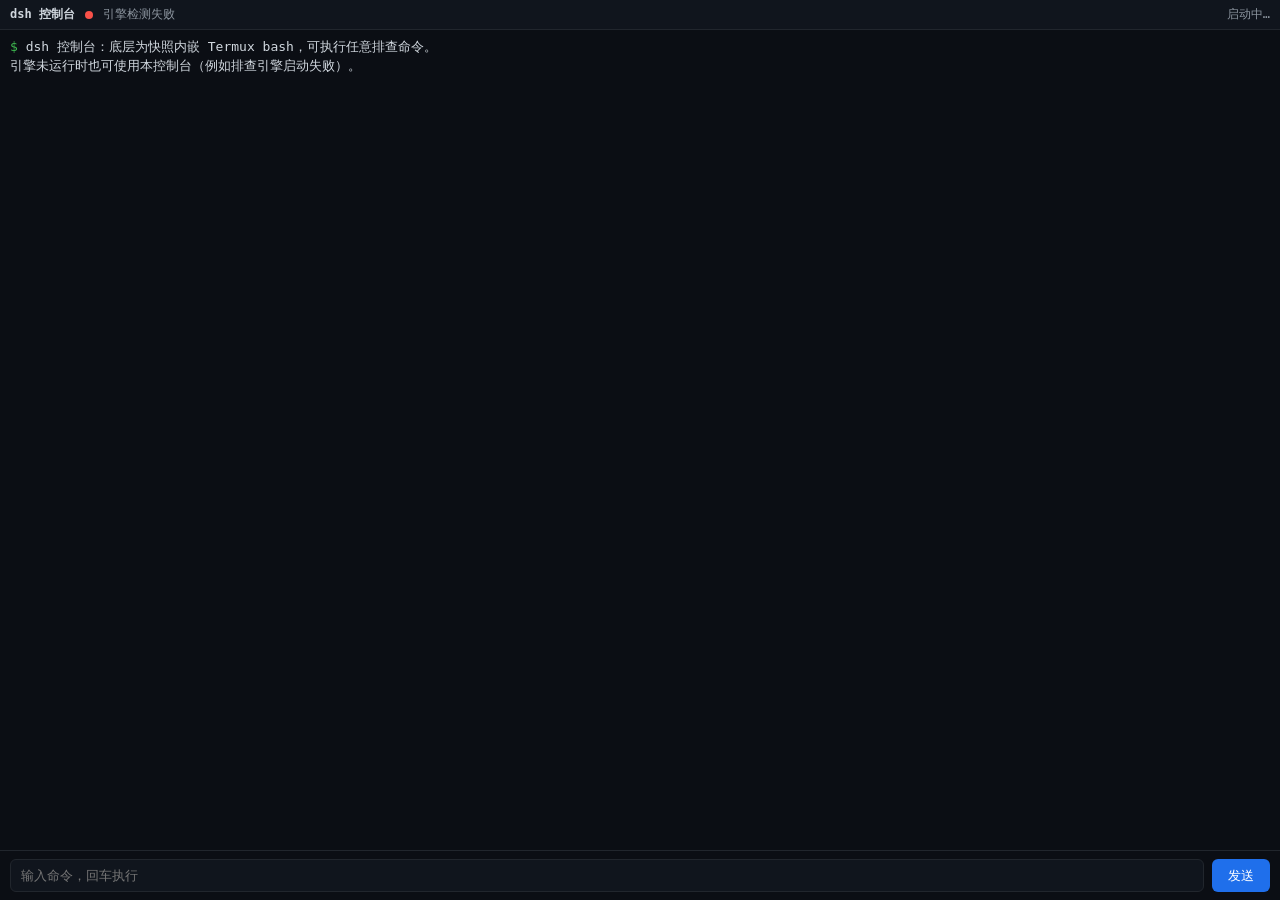
==== app/src/main/assets/console.html @ f2da4fc3 "feat: 设置页开发者选项（重启/刷新/控制台/日志开关）+ 启动测试界面 (#34) - 桥协议扩展：restartEngine/reloadWebUI/openConsole/getDevLog" ====
<!DOCTYPE html>
<html lang="zh-CN">
<head>
<meta charset="utf-8">
<meta name="viewport" content="width=device-width, initial-scale=1, viewport-fit=cover">
<title>dsh 控制台</title>
<style>
  :root {
    --bg: #0b0e14;
    --fg: #d0d7de;
    --dim: #8b949e;
    --accent: #3fb950;
    --warn: #d29922;
    --border: #21262d;
  }
  * { box-sizing: border-box; }
  html, body { height: 100%; margin: 0; }
  body {
    background: var(--bg);
    color: var(--fg);
    font-family: "Cascadia Mono", "JetBrains Mono", ui-monospace, Menlo, Consolas, monospace;
    font-size: 13px;
    display: flex;
    flex-direction: column;
  }
  #statusbar {
    display: flex;
    align-items: center;
    gap: 10px;
    padding: 6px 10px;
    background: #10151d;
    border-bottom: 1px solid var(--border);
    font-size: 12px;
    flex: none;
    -webkit-user-select: none;
    user-select: none;
  }
  #statusbar .title { font-weight: 600; color: var(--fg); }
  #statusbar .dot { width: 8px; height: 8px; border-radius: 50%; background: var(--dim); flex: none; }
  #statusbar .dot.ok { background: var(--accent); }
  #statusbar .dot.err { background: #f85149; }
  #statusbar #engineStatus { color: var(--dim); overflow: hidden; text-overflow: ellipsis; white-space: nowrap; }
  #statusbar #consoleStatus { color: var(--dim); margin-left: auto; overflow: hidden; text-overflow: ellipsis; white-space: nowrap; }
  #output {
    flex: 1;
    overflow-y: auto;
    padding: 8px 10px;
    white-space: pre-wrap;
    word-break: break-all;
    line-height: 1.45;
  }
  #output .prompt { color: var(--accent); }
  #inputrow {
    display: flex;
    gap: 8px;
    padding: 8px 10px;
    border-top: 1px solid var(--border);
    flex: none;
  }
  #cmd {
    flex: 1;
    background: #10151d;
    color: var(--fg);
    border: 1px solid var(--border);
    border-radius: 6px;
    padding: 8px 10px;
    font-family: inherit;
    font-size: 13px;
    outline: none;
  }
  #cmd:focus { border-color: #388bfd; }
  #send {
    background: #1f6feb;
    color: #fff;
    border: none;
    border-radius: 6px;
    padding: 0 16px;
    font-size: 13px;
    flex: none;
  }
  #send:active { background: #388bfd; }
</style>
</head>
<body>
  <div id="statusbar">
    <span class="title">dsh 控制台</span>
    <span class="dot" id="engineDot"></span>
    <span id="engineStatus">引擎检测中…</span>
    <span id="consoleStatus">启动中…</span>
  </div>
  <div id="output"><span class="prompt">$ </span>dsh 控制台：底层为快照内嵌 Termux bash，可执行任意排查命令。<br>引擎未运行时也可使用本控制台（例如排查引擎启动失败）。<br><br></div>
  <div id="inputrow">
    <input id="cmd" type="text" placeholder="输入命令，回车执行" autocomplete="off" autocapitalize="off" spellcheck="false">
    <button id="send" type="button">发送</button>
  </div>
<script>
(function () {
  var output = document.getElementById('output');
  var cmd = document.getElementById('cmd');
  var send = document.getElementById('send');
  var engineStatus = document.getElementById('engineStatus');
  var engineDot = document.getElementById('engineDot');
  var consoleStatus = document.getElementById('consoleStatus');
  var maxLines = 2000;

  function trimOutput() {
    var children = output.childNodes;
    if (children.length > maxLines) {
      for (var i = 0; i < children.length - maxLines + 500; i++) {
        var el = children[i];
        if (el && el.parentNode) el.parentNode.removeChild(el);
      }
    }
  }

  function scrollBottom() { output.scrollTop = output.scrollHeight; }

  window.__consoleAppend = function (text) {
    if (!text) return;
    var node = document.createElement('span');
    node.textContent = text;
    output.appendChild(node);
    trimOutput();
    scrollBottom();
  };

  window.__consoleStatus = function (text) {
    consoleStatus.textContent = text || '';
  };

  function refreshEngine() {
    try {
      var raw = window.consoleBridge.engineStatus();
      var info = JSON.parse(raw);
      if (info && info.running) {
        engineStatus.textContent = '引擎运行中（' + info.latencyMs + 'ms）';
        engineDot.className = 'dot ok';
      } else {
        engineStatus.textContent = '引擎未运行' + (info && info.error ? '：' + info.error : '');
        engineDot.className = 'dot err';
      }
    } catch (e) {
      engineStatus.textContent = '引擎检测失败';
      engineDot.className = 'dot err';
    }
  }

  function submit() {
    var text = cmd.value;
    if (!text.trim()) return;
    cmd.value = '';
    var node = document.createElement('span');
    node.textContent = '\n';
    output.appendChild(node);
    var prompt = document.createElement('span');
    prompt.className = 'prompt';
    prompt.textContent = '$ ';
    output.appendChild(prompt);
    var echo = document.createElement('span');
    echo.textContent = text + '\n';
    output.appendChild(echo);
    trimOutput();
    scrollBottom();
    try { window.consoleBridge.submit(text); } catch (e) {}
  }

  send.addEventListener('click', submit);
  cmd.addEventListener('keydown', function (e) {
    if (e.key === 'Enter') { e.preventDefault(); submit(); }
  });

  refreshEngine();
  setInterval(refreshEngine, 3000);
})();
</script>
</body>
</html>
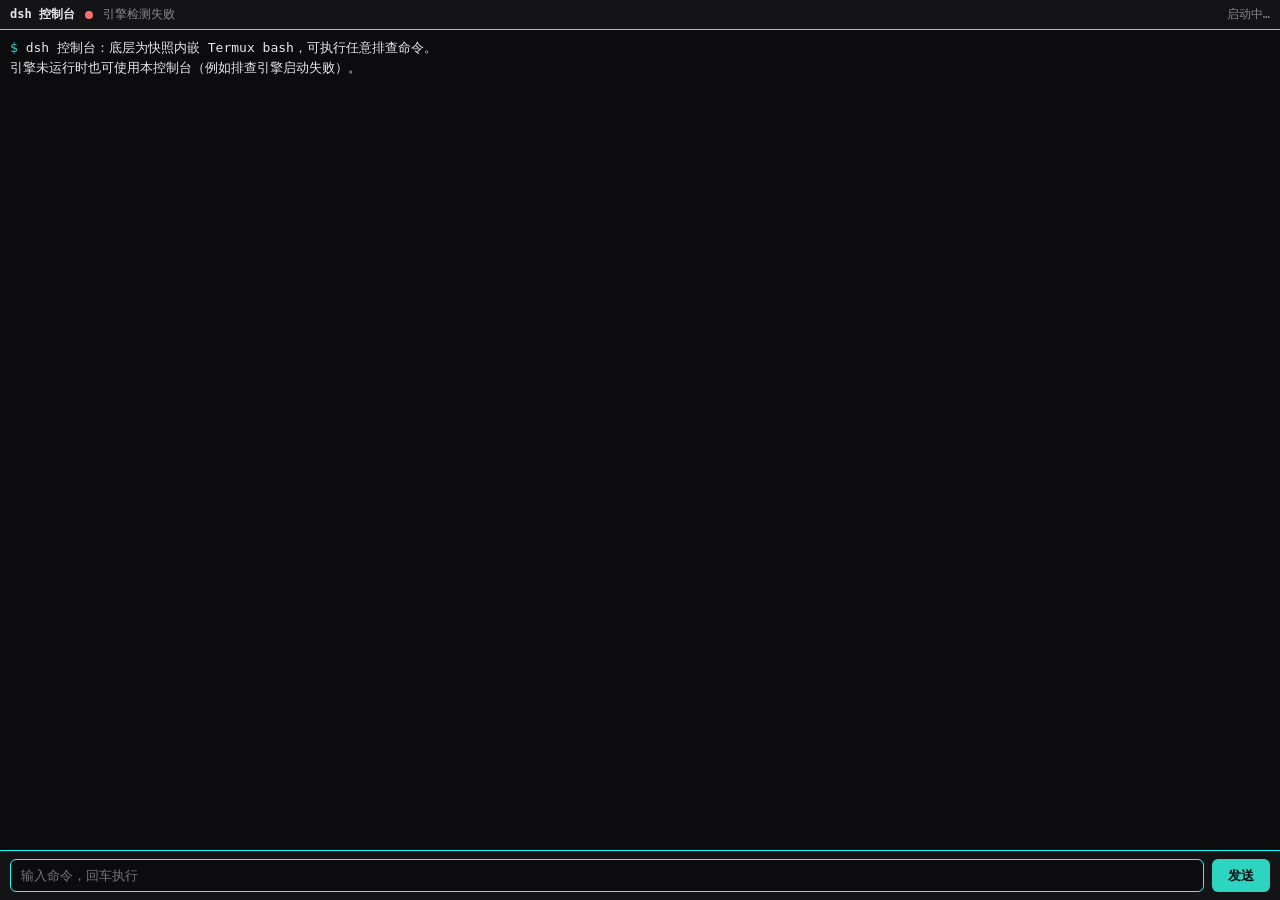
==== commit 54fdcacb: "feat(ui): 控制台 token 化重构(teal 点缀/胶囊状态/按压反馈)" ====
--- a/app/src/main/assets/console.html
+++ b/app/src/main/assets/console.html
@@ -6,18 +6,23 @@
 <title>dsh 控制台</title>
 <style>
   :root {
-    --bg: #0b0e14;
-    --fg: #d0d7de;
-    --dim: #8b949e;
-    --accent: #3fb950;
-    --warn: #d29922;
-    --border: #21262d;
+    --ds-bg: #0C0C0E;
+    --ds-surface: #141416;
+    --ds-border: #1AFFFFFF;
+    --ds-text-primary: #E7E7E8;
+    --ds-text-secondary: rgba(231, 231, 232, 0.55);
+    --ds-text-tertiary: rgba(231, 231, 232, 0.35);
+    --ds-accent: #2DD4BF;
+    --ds-accent-pressed: #5EEAD4;
+    --ds-danger: #F87171;
+    --ds-radius-sm: 6px;
+    --ds-radius-md: 16px;
   }
   * { box-sizing: border-box; }
   html, body { height: 100%; margin: 0; }
   body {
-    background: var(--bg);
-    color: var(--fg);
+    background: var(--ds-bg);
+    color: var(--ds-text-primary);
     font-family: "Cascadia Mono", "JetBrains Mono", ui-monospace, Menlo, Consolas, monospace;
     font-size: 13px;
     display: flex;
@@ -28,57 +33,60 @@
     align-items: center;
     gap: 10px;
     padding: 6px 10px;
-    background: #10151d;
-    border-bottom: 1px solid var(--border);
+    background: var(--ds-surface);
+    border-bottom: 1px solid var(--ds-border);
     font-size: 12px;
     flex: none;
     -webkit-user-select: none;
     user-select: none;
   }
-  #statusbar .title { font-weight: 600; color: var(--fg); }
-  #statusbar .dot { width: 8px; height: 8px; border-radius: 50%; background: var(--dim); flex: none; }
-  #statusbar .dot.ok { background: var(--accent); }
-  #statusbar .dot.err { background: #f85149; }
-  #statusbar #engineStatus { color: var(--dim); overflow: hidden; text-overflow: ellipsis; white-space: nowrap; }
-  #statusbar #consoleStatus { color: var(--dim); margin-left: auto; overflow: hidden; text-overflow: ellipsis; white-space: nowrap; }
+  #statusbar .title { font-weight: 600; color: var(--ds-text-primary); }
+  #statusbar .dot { width: 8px; height: 8px; border-radius: 50%; background: var(--ds-text-tertiary); flex: none; }
+  #statusbar .dot.ok { background: var(--ds-accent); }
+  #statusbar .dot.err { background: var(--ds-danger); }
+  #statusbar #engineStatus { color: var(--ds-text-secondary); overflow: hidden; text-overflow: ellipsis; white-space: nowrap; }
+  #statusbar #consoleStatus { color: var(--ds-text-secondary); margin-left: auto; overflow: hidden; text-overflow: ellipsis; white-space: nowrap; }
   #output {
     flex: 1;
     overflow-y: auto;
     padding: 8px 10px;
     white-space: pre-wrap;
     word-break: break-all;
-    line-height: 1.45;
+    line-height: 1.5;
   }
-  #output .prompt { color: var(--accent); }
+  #output .prompt { color: var(--ds-accent); }
   #inputrow {
     display: flex;
     gap: 8px;
     padding: 8px 10px;
-    border-top: 1px solid var(--border);
+    border-top: 1px solid var(--ds-border);
+    background: var(--ds-surface);
     flex: none;
   }
   #cmd {
     flex: 1;
-    background: #10151d;
-    color: var(--fg);
-    border: 1px solid var(--border);
-    border-radius: 6px;
+    background: var(--ds-bg);
+    color: var(--ds-text-primary);
+    border: 1px solid var(--ds-border);
+    border-radius: var(--ds-radius-sm);
     padding: 8px 10px;
     font-family: inherit;
     font-size: 13px;
     outline: none;
   }
-  #cmd:focus { border-color: #388bfd; }
+  #cmd:focus { border-color: var(--ds-accent); box-shadow: 0 0 0 2px color-mix(in srgb, var(--ds-accent) 25%, transparent); }
   #send {
-    background: #1f6feb;
-    color: #fff;
+    background: var(--ds-accent);
+    color: #0C0C0E;
     border: none;
-    border-radius: 6px;
+    border-radius: var(--ds-radius-sm);
     padding: 0 16px;
     font-size: 13px;
+    font-weight: 600;
     flex: none;
+    transition: transform 120ms ease;
   }
-  #send:active { background: #388bfd; }
+  #send:active { background: var(--ds-accent-pressed); transform: scale(0.97); }
 </style>
 </head>
 <body>
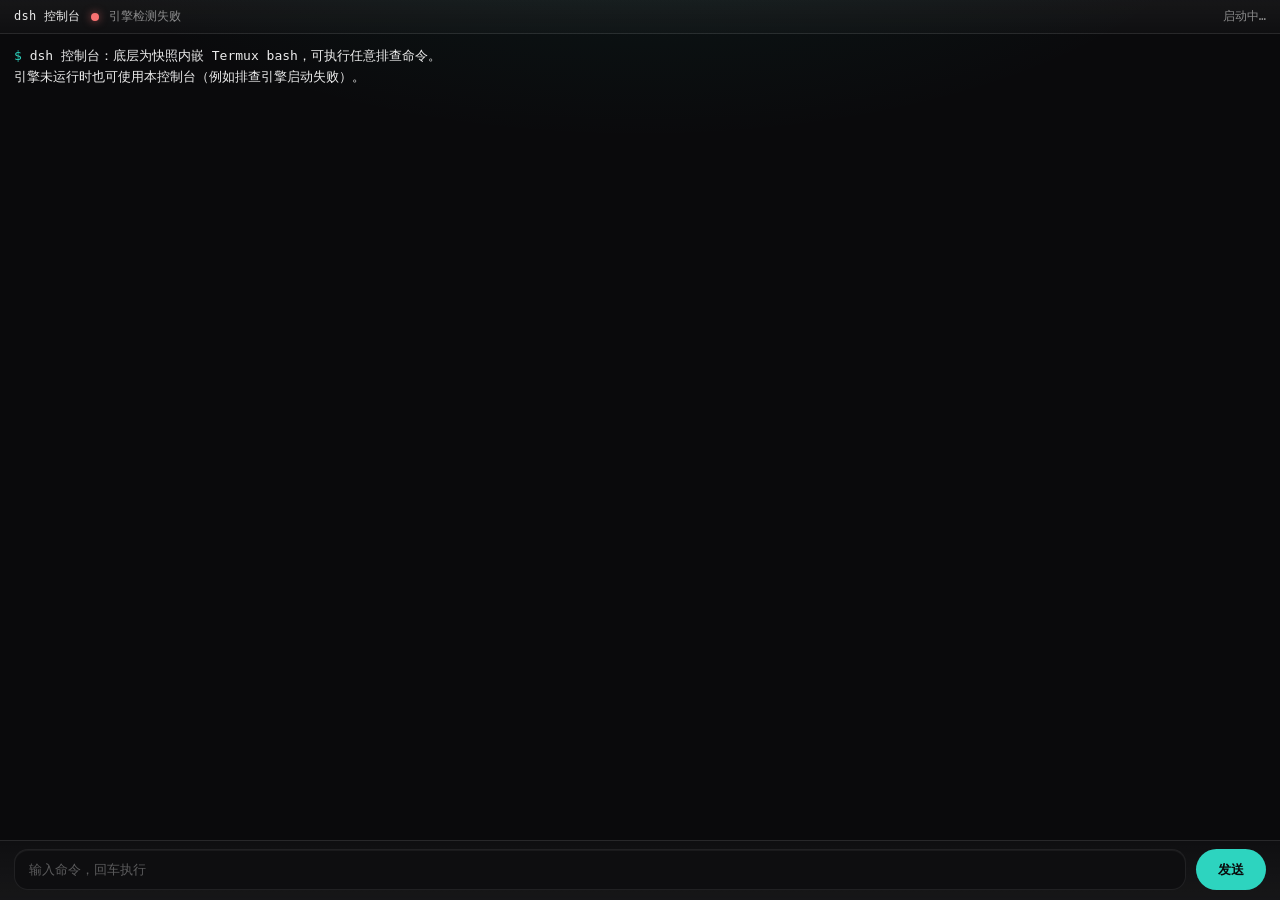
==== commit 20643c46: "feat(ui): 重构为简洁优雅现代设计(Double-Bezel 卡片/胶囊CTA/入场动效/玻璃控制台) 基于上游 main(含 #51 合并与编译修复)重建,消除 workflow 文件冲突;" ====
--- a/app/src/main/assets/console.html
+++ b/app/src/main/assets/console.html
@@ -6,22 +6,26 @@
 <title>dsh 控制台</title>
 <style>
   :root {
-    --ds-bg: #0C0C0E;
-    --ds-surface: #141416;
-    --ds-border: #1AFFFFFF;
-    --ds-text-primary: #E7E7E8;
-    --ds-text-secondary: rgba(231, 231, 232, 0.55);
-    --ds-text-tertiary: rgba(231, 231, 232, 0.35);
+    --ds-bg: #0A0A0C;
+    --ds-shell: rgba(255, 255, 255, 0.06);
+    --ds-surface: #141417;
+    --ds-input: #0E0E10;
+    --ds-border: rgba(255, 255, 255, 0.08);
+    --ds-text-primary: #ECECEC;
+    --ds-text-secondary: rgba(236, 236, 236, 0.55);
+    --ds-text-tertiary: rgba(236, 236, 236, 0.35);
     --ds-accent: #2DD4BF;
     --ds-accent-pressed: #5EEAD4;
     --ds-danger: #F87171;
-    --ds-radius-sm: 6px;
-    --ds-radius-md: 16px;
+    --ds-radius-pill: 999px;
+    --ds-ease: cubic-bezier(0.32, 0.72, 0, 1);
   }
   * { box-sizing: border-box; }
   html, body { height: 100%; margin: 0; }
   body {
-    background: var(--ds-bg);
+    background:
+      radial-gradient(600px 260px at 50% -120px, rgba(45, 212, 191, 0.08), transparent),
+      var(--ds-bg);
     color: var(--ds-text-primary);
     font-family: "Cascadia Mono", "JetBrains Mono", ui-monospace, Menlo, Consolas, monospace;
     font-size: 13px;
@@ -32,61 +36,77 @@
     display: flex;
     align-items: center;
     gap: 10px;
-    padding: 6px 10px;
-    background: var(--ds-surface);
+    padding: 8px 14px;
+    background: linear-gradient(180deg, rgba(255, 255, 255, 0.05), rgba(255, 255, 255, 0.02));
     border-bottom: 1px solid var(--ds-border);
     font-size: 12px;
     flex: none;
     -webkit-user-select: none;
     user-select: none;
   }
-  #statusbar .title { font-weight: 600; color: var(--ds-text-primary); }
-  #statusbar .dot { width: 8px; height: 8px; border-radius: 50%; background: var(--ds-text-tertiary); flex: none; }
-  #statusbar .dot.ok { background: var(--ds-accent); }
-  #statusbar .dot.err { background: var(--ds-danger); }
+  #statusbar .title { font-weight: 500; letter-spacing: 0.02em; color: var(--ds-text-primary); }
+  #statusbar .dot {
+    width: 8px; height: 8px; border-radius: 50%;
+    background: var(--ds-text-tertiary); flex: none;
+  }
+  #statusbar .dot.ok { background: var(--ds-accent); box-shadow: 0 0 8px rgba(45, 212, 191, 0.6); }
+  #statusbar .dot.err { background: var(--ds-danger); box-shadow: 0 0 8px rgba(248, 113, 113, 0.6); }
   #statusbar #engineStatus { color: var(--ds-text-secondary); overflow: hidden; text-overflow: ellipsis; white-space: nowrap; }
   #statusbar #consoleStatus { color: var(--ds-text-secondary); margin-left: auto; overflow: hidden; text-overflow: ellipsis; white-space: nowrap; }
   #output {
     flex: 1;
     overflow-y: auto;
-    padding: 8px 10px;
+    padding: 12px 14px;
     white-space: pre-wrap;
     word-break: break-all;
-    line-height: 1.5;
-  }
+    line-height: 1.6;
+    scrollbar-width: thin;
+    scrollbar-color: var(--ds-text-tertiary) transparent;
+  }
+  #output::-webkit-scrollbar { width: 6px; }
+  #output::-webkit-scrollbar-thumb { background: var(--ds-text-tertiary); border-radius: var(--ds-radius-pill); }
+  #output::-webkit-scrollbar-track { background: transparent; }
   #output .prompt { color: var(--ds-accent); }
   #inputrow {
     display: flex;
-    gap: 8px;
-    padding: 8px 10px;
+    gap: 10px;
+    padding: 8px 14px 10px;
+    background: linear-gradient(0deg, rgba(255, 255, 255, 0.05), rgba(255, 255, 255, 0.02));
     border-top: 1px solid var(--ds-border);
-    background: var(--ds-surface);
     flex: none;
   }
   #cmd {
     flex: 1;
-    background: var(--ds-bg);
+    min-width: 0;
+    background: var(--ds-input);
     color: var(--ds-text-primary);
     border: 1px solid var(--ds-border);
-    border-radius: var(--ds-radius-sm);
-    padding: 8px 10px;
+    border-radius: 14px;
+    box-shadow: inset 0 1px 1px rgba(255, 255, 255, 0.06);
+    padding: 12px 14px;
     font-family: inherit;
     font-size: 13px;
     outline: none;
-  }
-  #cmd:focus { border-color: var(--ds-accent); box-shadow: 0 0 0 2px color-mix(in srgb, var(--ds-accent) 25%, transparent); }
+    transition: border-color 200ms var(--ds-ease), box-shadow 200ms var(--ds-ease);
+  }
+  #cmd:focus {
+    border-color: var(--ds-accent);
+    box-shadow: inset 0 1px 1px rgba(255, 255, 255, 0.06), 0 0 0 3px rgba(45, 212, 191, 0.18);
+  }
+  #cmd::placeholder { color: var(--ds-text-tertiary); }
   #send {
     background: var(--ds-accent);
-    color: #0C0C0E;
+    color: #0A0A0C;
     border: none;
-    border-radius: var(--ds-radius-sm);
-    padding: 0 16px;
+    border-radius: var(--ds-radius-pill);
+    padding: 0 22px;
+    font-family: inherit;
     font-size: 13px;
     font-weight: 600;
     flex: none;
-    transition: transform 120ms ease;
-  }
-  #send:active { background: var(--ds-accent-pressed); transform: scale(0.97); }
+    transition: transform 140ms var(--ds-ease), background 140ms var(--ds-ease);
+  }
+  #send:active { background: var(--ds-accent-pressed); transform: scale(0.96); }
 </style>
 </head>
 <body>
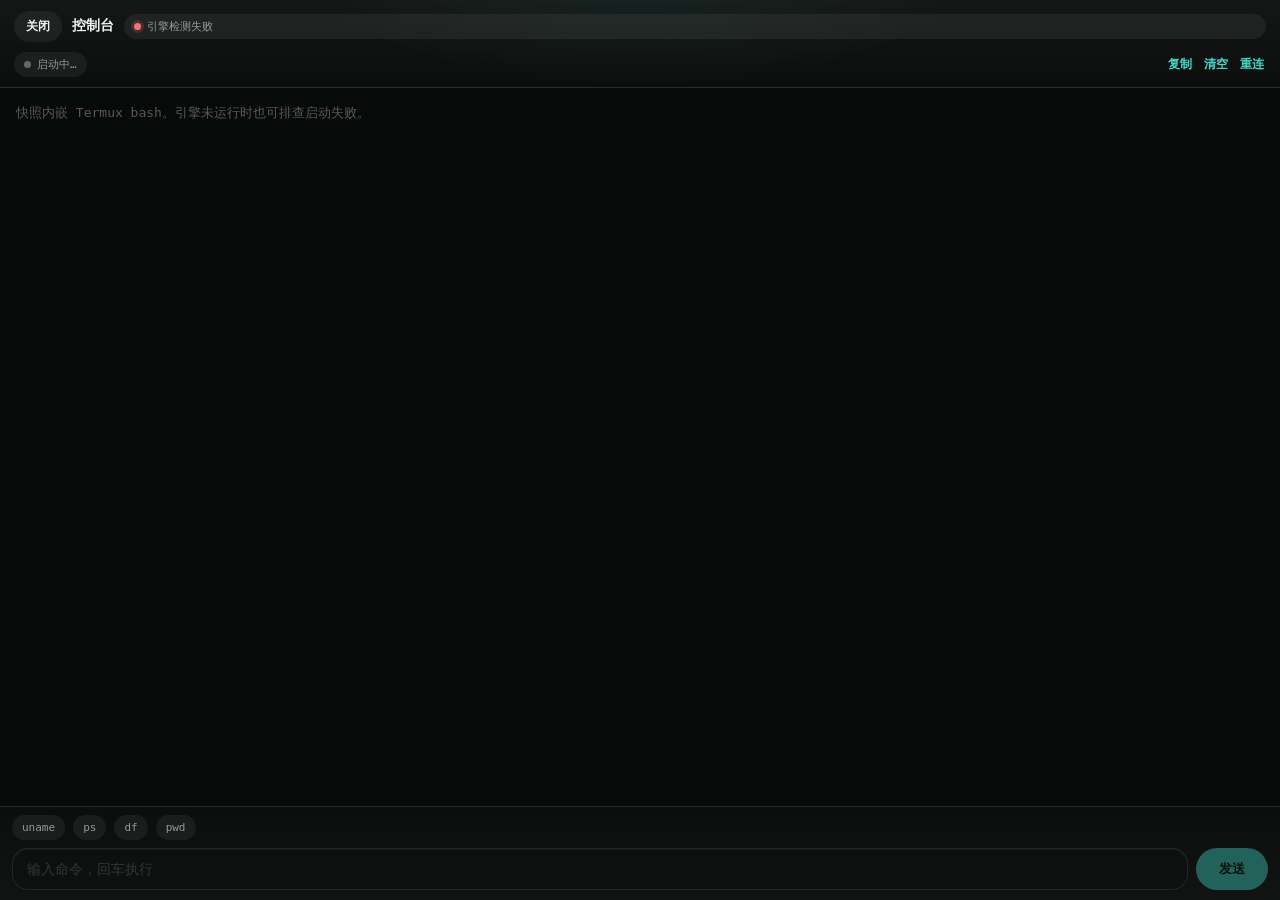
==== commit 89fc9710: "feat(ui): 启动页与控制台完整状态机重构 原生引导页改为品牌栏/状态卡/固定操作区，覆盖启动、解压、更新、恢复、失败、关闭；控制台补齐历史、重连、安全区与复制清空。" ====
--- a/app/src/main/assets/console.html
+++ b/app/src/main/assets/console.html
@@ -6,130 +6,274 @@
 <title>dsh 控制台</title>
 <style>
   :root {
-    --ds-bg: #0A0A0C;
-    --ds-shell: rgba(255, 255, 255, 0.06);
-    --ds-surface: #141417;
-    --ds-input: #0E0E10;
-    --ds-border: rgba(255, 255, 255, 0.08);
-    --ds-text-primary: #ECECEC;
-    --ds-text-secondary: rgba(236, 236, 236, 0.55);
-    --ds-text-tertiary: rgba(236, 236, 236, 0.35);
-    --ds-accent: #2DD4BF;
+    --ds-bg: #080A09;
+    --ds-surface: #131715;
+    --ds-input: #0C100E;
+    --ds-border: rgba(238, 242, 240, 0.10);
+    --ds-text-primary: #EEF2F0;
+    --ds-text-secondary: rgba(238, 242, 240, 0.58);
+    --ds-text-tertiary: rgba(238, 242, 240, 0.34);
+    --ds-accent: #3DDBCA;
     --ds-accent-pressed: #5EEAD4;
     --ds-danger: #F87171;
+    --ds-chip: rgba(255, 255, 255, 0.06);
     --ds-radius-pill: 999px;
     --ds-ease: cubic-bezier(0.32, 0.72, 0, 1);
-  }
-  * { box-sizing: border-box; }
+    --inset-top: env(safe-area-inset-top, 0px);
+    --inset-bottom: env(safe-area-inset-bottom, 0px);
+  }
+  * { box-sizing: border-box; -webkit-tap-highlight-color: transparent; }
   html, body { height: 100%; margin: 0; }
   body {
     background:
-      radial-gradient(600px 260px at 50% -120px, rgba(45, 212, 191, 0.08), transparent),
+      radial-gradient(540px 240px at 50% -80px, rgba(61, 219, 202, 0.10), transparent 70%),
       var(--ds-bg);
     color: var(--ds-text-primary);
-    font-family: "Cascadia Mono", "JetBrains Mono", ui-monospace, Menlo, Consolas, monospace;
+    font-family: ui-monospace, "Cascadia Mono", "JetBrains Mono", Menlo, Consolas, monospace;
     font-size: 13px;
     display: flex;
     flex-direction: column;
+    overscroll-behavior: none;
+  }
+  #top {
+    flex: none;
+    padding: calc(8px + var(--inset-top)) 14px 10px;
+    background: linear-gradient(180deg, rgba(255, 255, 255, 0.05), rgba(255, 255, 255, 0.015));
+    border-bottom: 1px solid var(--ds-border);
   }
   #statusbar {
     display: flex;
     align-items: center;
     gap: 10px;
-    padding: 8px 14px;
-    background: linear-gradient(180deg, rgba(255, 255, 255, 0.05), rgba(255, 255, 255, 0.02));
-    border-bottom: 1px solid var(--ds-border);
+    min-height: 36px;
+  }
+  #close {
+    appearance: none;
+    border: 0;
+    background: var(--ds-chip);
+    color: var(--ds-text-primary);
+    border-radius: var(--ds-radius-pill);
+    padding: 7px 12px;
+    font: inherit;
     font-size: 12px;
-    flex: none;
-    -webkit-user-select: none;
-    user-select: none;
-  }
-  #statusbar .title { font-weight: 500; letter-spacing: 0.02em; color: var(--ds-text-primary); }
-  #statusbar .dot {
-    width: 8px; height: 8px; border-radius: 50%;
+    font-weight: 600;
+  }
+  #close:active { transform: scale(0.96); }
+  #statusbar .title {
+    font-weight: 600;
+    letter-spacing: 0.01em;
+    font-size: 14px;
+  }
+  .pill {
+    display: inline-flex;
+    align-items: center;
+    gap: 6px;
+    min-width: 0;
+    padding: 5px 10px;
+    border-radius: var(--ds-radius-pill);
+    background: var(--ds-chip);
+    color: var(--ds-text-secondary);
+    font-size: 11px;
+    overflow: hidden;
+  }
+  .pill.grow { flex: 1; }
+  .dot {
+    width: 7px; height: 7px; border-radius: 50%;
     background: var(--ds-text-tertiary); flex: none;
   }
-  #statusbar .dot.ok { background: var(--ds-accent); box-shadow: 0 0 8px rgba(45, 212, 191, 0.6); }
-  #statusbar .dot.err { background: var(--ds-danger); box-shadow: 0 0 8px rgba(248, 113, 113, 0.6); }
-  #statusbar #engineStatus { color: var(--ds-text-secondary); overflow: hidden; text-overflow: ellipsis; white-space: nowrap; }
-  #statusbar #consoleStatus { color: var(--ds-text-secondary); margin-left: auto; overflow: hidden; text-overflow: ellipsis; white-space: nowrap; }
+  .dot.ok { background: var(--ds-accent); box-shadow: 0 0 0 3px rgba(61, 219, 202, 0.16); }
+  .dot.err { background: var(--ds-danger); box-shadow: 0 0 0 3px rgba(248, 113, 113, 0.16); }
+  .dot.ok.pulse { animation: pulse 1.6s var(--ds-ease) infinite; }
+  @keyframes pulse {
+    0%, 100% { opacity: 1; }
+    50% { opacity: 0.35; }
+  }
+  #engineStatus, #consoleStatus {
+    overflow: hidden;
+    text-overflow: ellipsis;
+    white-space: nowrap;
+  }
+  #tools {
+    display: flex;
+    gap: 8px;
+    margin-top: 8px;
+  }
+  .ghost {
+    appearance: none;
+    border: 0;
+    background: transparent;
+    color: var(--ds-accent);
+    font: inherit;
+    font-size: 12px;
+    font-weight: 600;
+    padding: 4px 2px;
+  }
+  .ghost:active { opacity: 0.7; }
+  .ghost[disabled] { color: var(--ds-text-tertiary); }
   #output {
     flex: 1;
     overflow-y: auto;
-    padding: 12px 14px;
+    padding: 14px 16px 20px;
     white-space: pre-wrap;
     word-break: break-all;
-    line-height: 1.6;
+    line-height: 1.65;
     scrollbar-width: thin;
     scrollbar-color: var(--ds-text-tertiary) transparent;
   }
   #output::-webkit-scrollbar { width: 6px; }
   #output::-webkit-scrollbar-thumb { background: var(--ds-text-tertiary); border-radius: var(--ds-radius-pill); }
   #output::-webkit-scrollbar-track { background: transparent; }
-  #output .prompt { color: var(--ds-accent); }
+  #output .prompt { color: var(--ds-accent); font-weight: 600; }
+  #output .muted { color: var(--ds-text-tertiary); }
+  #jump {
+    position: absolute;
+    right: 16px;
+    bottom: 92px;
+    appearance: none;
+    border: 0;
+    background: var(--ds-surface);
+    color: var(--ds-text-primary);
+    border: 1px solid var(--ds-border);
+    border-radius: var(--ds-radius-pill);
+    padding: 8px 12px;
+    font: inherit;
+    font-size: 12px;
+    font-weight: 600;
+    display: none;
+    box-shadow: 0 8px 24px rgba(0, 0, 0, 0.28);
+  }
+  #dock {
+    flex: none;
+    padding: 8px 12px calc(10px + var(--inset-bottom));
+    background: linear-gradient(0deg, rgba(255, 255, 255, 0.04), rgba(255, 255, 255, 0.015));
+    border-top: 1px solid var(--ds-border);
+  }
+  #chips {
+    display: flex;
+    gap: 8px;
+    overflow-x: auto;
+    padding-bottom: 8px;
+    scrollbar-width: none;
+  }
+  #chips::-webkit-scrollbar { display: none; }
+  .chip {
+    flex: none;
+    appearance: none;
+    border: 0;
+    background: var(--ds-chip);
+    color: var(--ds-text-secondary);
+    border-radius: var(--ds-radius-pill);
+    padding: 6px 10px;
+    font: inherit;
+    font-size: 11px;
+  }
+  .chip:active { transform: scale(0.97); color: var(--ds-text-primary); }
   #inputrow {
     display: flex;
-    gap: 10px;
-    padding: 8px 14px 10px;
-    background: linear-gradient(0deg, rgba(255, 255, 255, 0.05), rgba(255, 255, 255, 0.02));
-    border-top: 1px solid var(--ds-border);
-    flex: none;
+    gap: 8px;
+    align-items: stretch;
+  }
+  #cmdwrap {
+    flex: 1;
+    min-width: 0;
+    background: var(--ds-input);
+    border: 1px solid var(--ds-border);
+    border-radius: 16px;
+    box-shadow: inset 0 1px 1px rgba(255, 255, 255, 0.05);
+    display: flex;
+    align-items: center;
+    transition: border-color 180ms var(--ds-ease), box-shadow 180ms var(--ds-ease);
+  }
+  #cmdwrap.focus {
+    border-color: var(--ds-accent);
+    box-shadow: inset 0 1px 1px rgba(255, 255, 255, 0.05), 0 0 0 3px rgba(61, 219, 202, 0.16);
   }
   #cmd {
     flex: 1;
     min-width: 0;
-    background: var(--ds-input);
+    background: transparent;
     color: var(--ds-text-primary);
-    border: 1px solid var(--ds-border);
-    border-radius: 14px;
-    box-shadow: inset 0 1px 1px rgba(255, 255, 255, 0.06);
+    border: 0;
     padding: 12px 14px;
     font-family: inherit;
-    font-size: 13px;
+    font-size: 14px;
     outline: none;
-    transition: border-color 200ms var(--ds-ease), box-shadow 200ms var(--ds-ease);
-  }
-  #cmd:focus {
-    border-color: var(--ds-accent);
-    box-shadow: inset 0 1px 1px rgba(255, 255, 255, 0.06), 0 0 0 3px rgba(45, 212, 191, 0.18);
   }
   #cmd::placeholder { color: var(--ds-text-tertiary); }
+  #cmd:disabled { opacity: 0.5; }
   #send {
     background: var(--ds-accent);
-    color: #0A0A0C;
+    color: #04110F;
     border: none;
     border-radius: var(--ds-radius-pill);
-    padding: 0 22px;
+    padding: 0 18px;
     font-family: inherit;
     font-size: 13px;
-    font-weight: 600;
+    font-weight: 700;
     flex: none;
-    transition: transform 140ms var(--ds-ease), background 140ms var(--ds-ease);
+    min-width: 72px;
+    transition: transform 140ms var(--ds-ease), background 140ms var(--ds-ease), opacity 140ms var(--ds-ease);
   }
   #send:active { background: var(--ds-accent-pressed); transform: scale(0.96); }
+  #send:disabled { opacity: 0.4; }
+  #wrap { position: relative; flex: 1; min-height: 0; display: flex; flex-direction: column; }
 </style>
 </head>
 <body>
-  <div id="statusbar">
-    <span class="title">dsh 控制台</span>
-    <span class="dot" id="engineDot"></span>
-    <span id="engineStatus">引擎检测中…</span>
-    <span id="consoleStatus">启动中…</span>
+  <div id="top">
+    <div id="statusbar">
+      <button id="close" type="button">关闭</button>
+      <span class="title">控制台</span>
+      <span class="pill grow"><span class="dot" id="engineDot"></span><span id="engineStatus">引擎检测中…</span></span>
+    </div>
+    <div id="tools">
+      <span class="pill"><span class="dot" id="bashDot"></span><span id="consoleStatus">启动中…</span></span>
+      <span style="flex:1"></span>
+      <button class="ghost" id="copyBtn" type="button">复制</button>
+      <button class="ghost" id="clearBtn" type="button">清空</button>
+      <button class="ghost" id="restartBtn" type="button">重连</button>
+    </div>
   </div>
-  <div id="output"><span class="prompt">$ </span>dsh 控制台：底层为快照内嵌 Termux bash，可执行任意排查命令。<br>引擎未运行时也可使用本控制台（例如排查引擎启动失败）。<br><br></div>
-  <div id="inputrow">
-    <input id="cmd" type="text" placeholder="输入命令，回车执行" autocomplete="off" autocapitalize="off" spellcheck="false">
-    <button id="send" type="button">发送</button>
+  <div id="wrap">
+    <div id="output"><span class="muted">快照内嵌 Termux bash。引擎未运行时也可排查启动失败。</span><br><br></div>
+    <button id="jump" type="button">回到底部</button>
+  </div>
+  <div id="dock">
+    <div id="chips">
+      <button class="chip" type="button" data-cmd="uname -a">uname</button>
+      <button class="chip" type="button" data-cmd="ps">ps</button>
+      <button class="chip" type="button" data-cmd="df -h">df</button>
+      <button class="chip" type="button" data-cmd="echo $HOME && pwd">pwd</button>
+    </div>
+    <div id="inputrow">
+      <div id="cmdwrap">
+        <input id="cmd" type="text" placeholder="输入命令，回车执行" autocomplete="off" autocapitalize="off" autocorrect="off" spellcheck="false" enterkeyhint="send">
+      </div>
+      <button id="send" type="button">发送</button>
+    </div>
   </div>
 <script>
 (function () {
   var output = document.getElementById('output');
   var cmd = document.getElementById('cmd');
+  var cmdwrap = document.getElementById('cmdwrap');
   var send = document.getElementById('send');
   var engineStatus = document.getElementById('engineStatus');
   var engineDot = document.getElementById('engineDot');
+  var bashDot = document.getElementById('bashDot');
   var consoleStatus = document.getElementById('consoleStatus');
+  var jump = document.getElementById('jump');
   var maxLines = 2000;
+  var history = [];
+  var historyIndex = -1;
+  var draft = '';
+  var ready = false;
+  var stickBottom = true;
+
+  try {
+    history = JSON.parse(localStorage.getItem('dsh-console-history') || '[]');
+    if (!Array.isArray(history)) history = [];
+  } catch (e) { history = []; }
 
   function trimOutput() {
     var children = output.childNodes;
@@ -141,7 +285,20 @@
     }
   }
 
-  function scrollBottom() { output.scrollTop = output.scrollHeight; }
+  function atBottom() {
+    return output.scrollHeight - output.scrollTop - output.clientHeight < 48;
+  }
+  function scrollBottom() {
+    output.scrollTop = output.scrollHeight;
+    stickBottom = true;
+    jump.style.display = 'none';
+  }
+
+  output.addEventListener('scroll', function () {
+    stickBottom = atBottom();
+    jump.style.display = stickBottom ? 'none' : 'block';
+  });
+  jump.addEventListener('click', scrollBottom);
 
   window.__consoleAppend = function (text) {
     if (!text) return;
@@ -149,11 +306,27 @@
     node.textContent = text;
     output.appendChild(node);
     trimOutput();
-    scrollBottom();
+    if (stickBottom) scrollBottom();
   };
 
+  function setReady(on, text) {
+    ready = !!on;
+    cmd.disabled = !ready;
+    send.disabled = !ready;
+    bashDot.className = 'dot ' + (ready ? 'ok pulse' : 'err');
+    if (text) consoleStatus.textContent = text;
+  }
+
   window.__consoleStatus = function (text) {
-    consoleStatus.textContent = text || '';
+    var t = text || '';
+    consoleStatus.textContent = t;
+    if (/已启动/.test(t)) setReady(true, t);
+    else if (/退出|失败|缺失/.test(t)) setReady(false, t);
+  };
+
+  window.__consoleInsets = function (top, bottom, ime) {
+    document.documentElement.style.setProperty('--inset-top', (top || 0) + 'px');
+    document.documentElement.style.setProperty('--inset-bottom', Math.max(bottom || 0, ime || 0) + 'px');
   };
 
   function refreshEngine() {
@@ -161,10 +334,10 @@
       var raw = window.consoleBridge.engineStatus();
       var info = JSON.parse(raw);
       if (info && info.running) {
-        engineStatus.textContent = '引擎运行中（' + info.latencyMs + 'ms）';
+        engineStatus.textContent = '引擎 ' + info.latencyMs + 'ms';
         engineDot.className = 'dot ok';
       } else {
-        engineStatus.textContent = '引擎未运行' + (info && info.error ? '：' + info.error : '');
+        engineStatus.textContent = '引擎离线';
         engineDot.className = 'dot err';
       }
     } catch (e) {
@@ -173,10 +346,19 @@
     }
   }
 
+  function persistHistory() {
+    try { localStorage.setItem('dsh-console-history', JSON.stringify(history.slice(-50))); } catch (e) {}
+  }
+
   function submit() {
     var text = cmd.value;
-    if (!text.trim()) return;
+    if (!text.trim() || !ready) return;
     cmd.value = '';
+    history.push(text);
+    if (history.length > 50) history.shift();
+    historyIndex = -1;
+    draft = '';
+    persistHistory();
     var node = document.createElement('span');
     node.textContent = '\n';
     output.appendChild(node);
@@ -194,9 +376,56 @@
 
   send.addEventListener('click', submit);
   cmd.addEventListener('keydown', function (e) {
-    if (e.key === 'Enter') { e.preventDefault(); submit(); }
-  });
-
+    if (e.key === 'Enter') { e.preventDefault(); submit(); return; }
+    if (e.key === 'ArrowUp') {
+      e.preventDefault();
+      if (!history.length) return;
+      if (historyIndex < 0) draft = cmd.value;
+      historyIndex = historyIndex < 0 ? history.length - 1 : Math.max(0, historyIndex - 1);
+      cmd.value = history[historyIndex];
+    } else if (e.key === 'ArrowDown') {
+      e.preventDefault();
+      if (historyIndex < 0) return;
+      historyIndex += 1;
+      if (historyIndex >= history.length) {
+        historyIndex = -1;
+        cmd.value = draft;
+      } else {
+        cmd.value = history[historyIndex];
+      }
+    }
+  });
+  cmd.addEventListener('focus', function () { cmdwrap.classList.add('focus'); });
+  cmd.addEventListener('blur', function () { cmdwrap.classList.remove('focus'); });
+
+  document.getElementById('close').addEventListener('click', function () {
+    try { window.consoleBridge.close(); } catch (e) {}
+  });
+  document.getElementById('clearBtn').addEventListener('click', function () {
+    output.textContent = '';
+  });
+  document.getElementById('copyBtn').addEventListener('click', function () {
+    var text = output.innerText || '';
+    var btn = document.getElementById('copyBtn');
+    try {
+      if (window.consoleBridge.copyText) window.consoleBridge.copyText(text);
+      btn.textContent = '已复制';
+      setTimeout(function () { btn.textContent = '复制'; }, 1200);
+    } catch (e) {}
+  });
+  document.getElementById('restartBtn').addEventListener('click', function () {
+    setReady(false, '正在重连…');
+    try { window.consoleBridge.restart(); } catch (e) {}
+  });
+  document.querySelectorAll('.chip').forEach(function (el) {
+    el.addEventListener('click', function () {
+      cmd.value = el.getAttribute('data-cmd') || '';
+      cmd.focus();
+    });
+  });
+
+  cmd.disabled = true;
+  send.disabled = true;
   refreshEngine();
   setInterval(refreshEngine, 3000);
 })();
